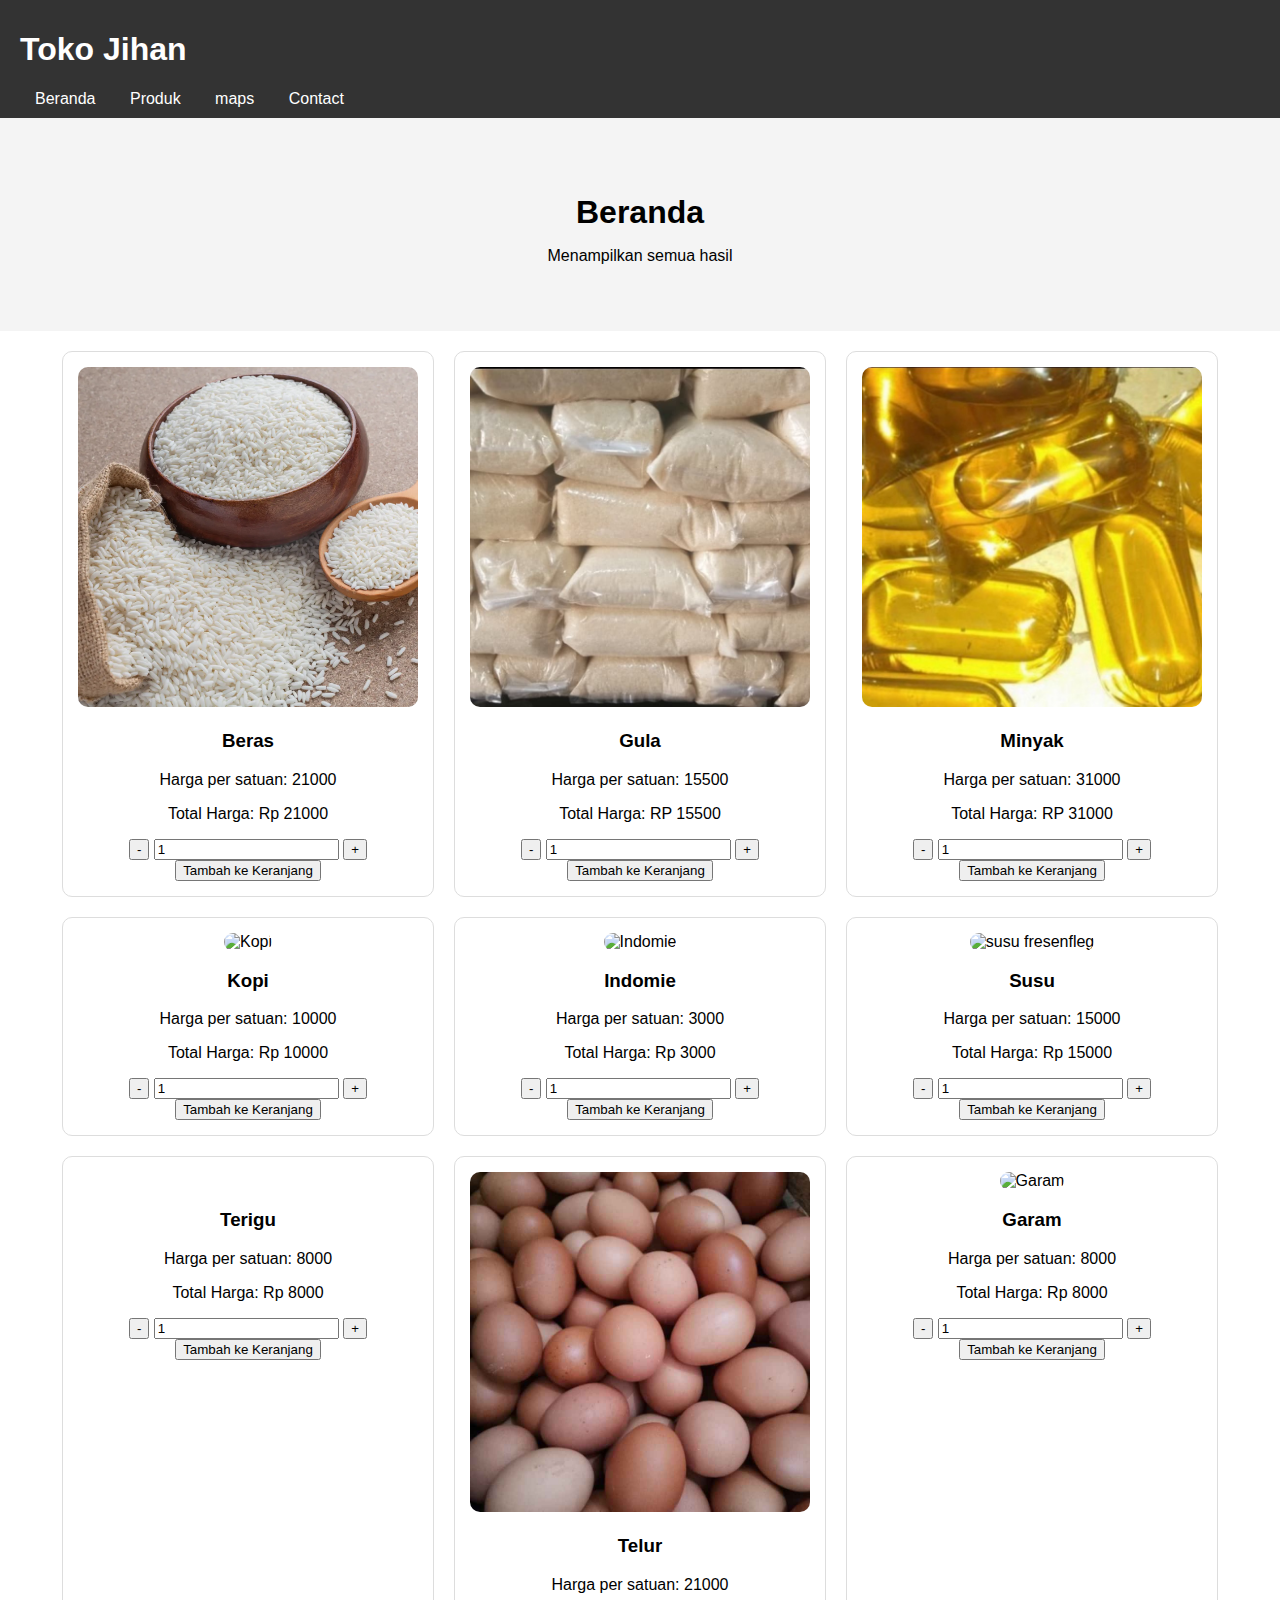
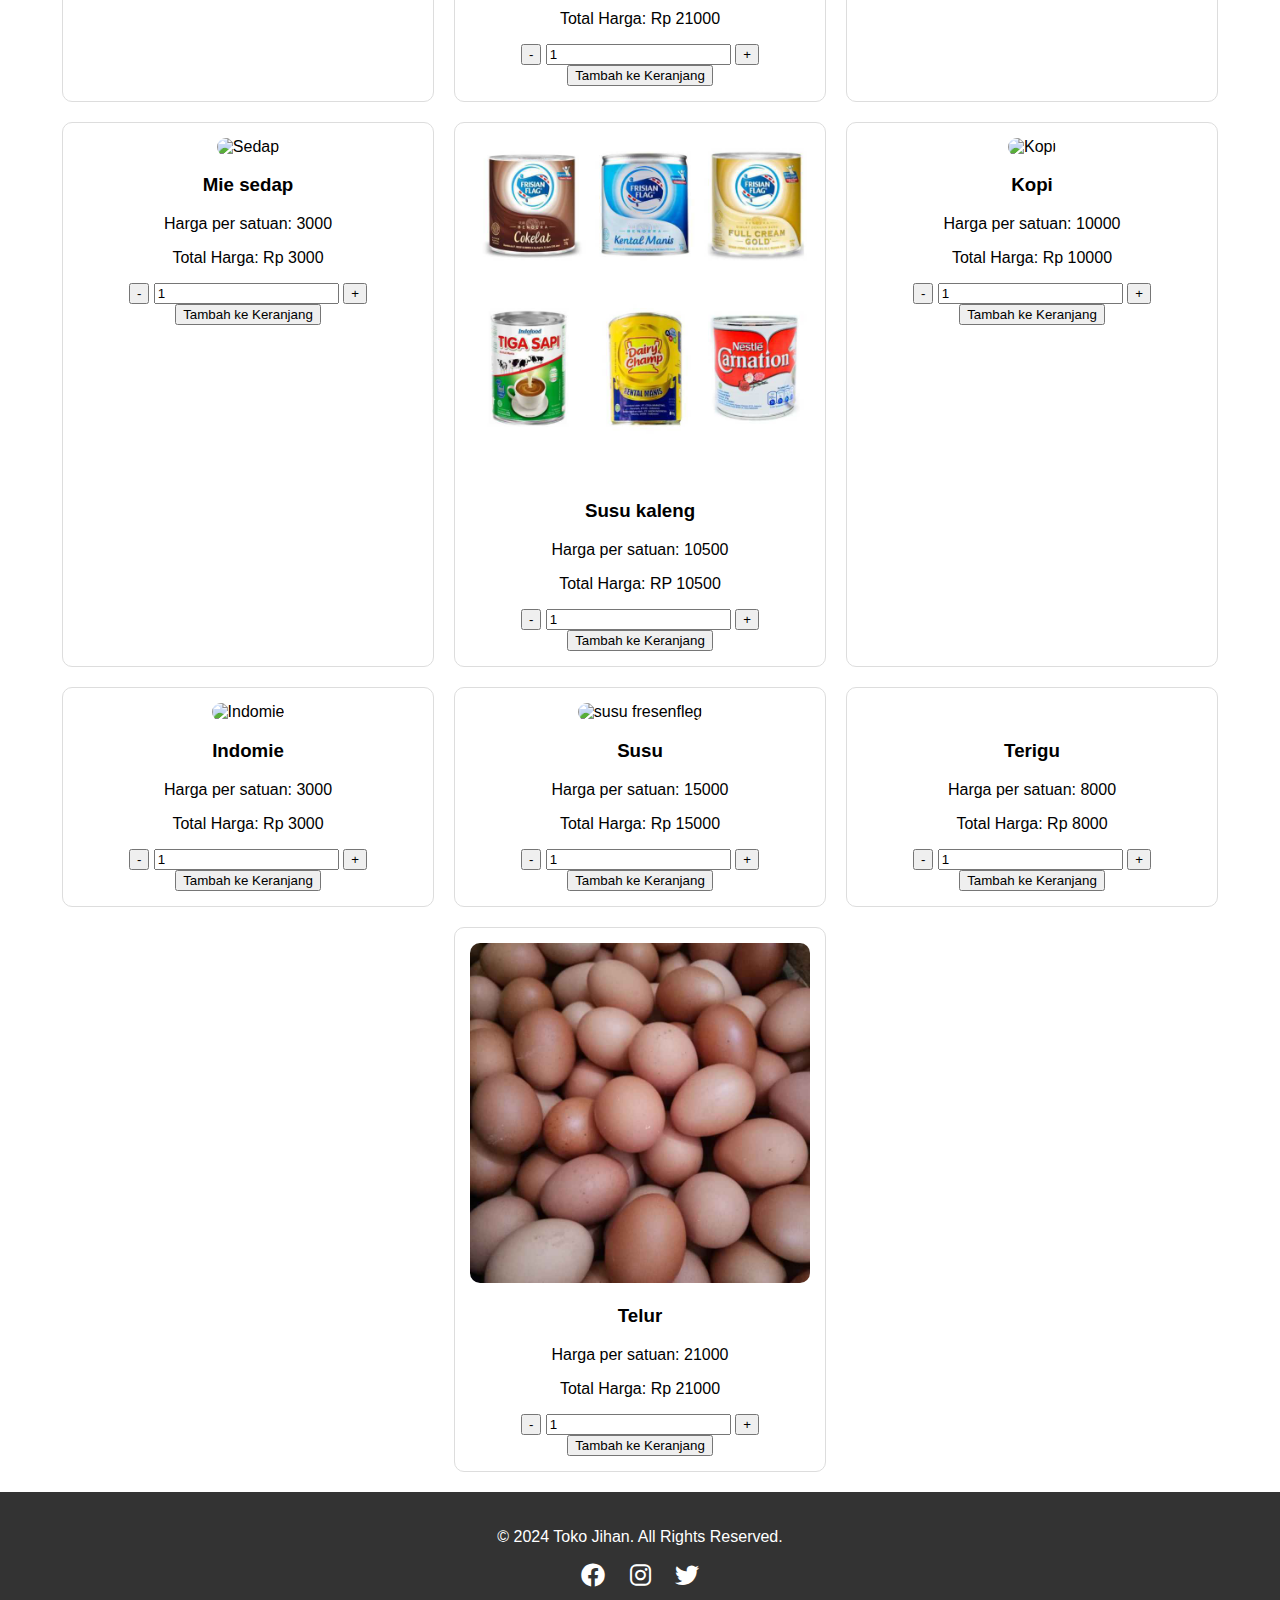
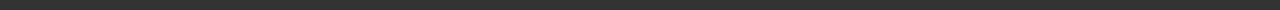
==== index.html @ bbbbc8ed "+lagi" ====
<!DOCTYPE html>
<html lang="id">
<head>
    <meta charset="UTF-8">
    <meta name="viewport" content="width=device-width, initial-scale=1.0">
    <title>Toko Jihan</title>
    <!-- Favicon -->
    <link rel="icon" href="favicon.png" type="image/png">
    <!-- Link ke File CSS -->
    <link rel="stylesheet" href="stayl.css">
    <link rel="stylesheet" href="https://cdnjs.cloudflare.com/ajax/libs/font-awesome/6.0.0-beta3/css/all.min.css">
</head>
<body>
    <!-- Header -->
    <header class="navbar">
        <div class="container">
            <div class="logo">
                <h1>Toko Jihan</h1>
            </div>
            <nav>
                <ul class="nav-links">
                    <li><a href="index.html">Beranda</a></li>
                    <li><a href="produk.html">Produk</a></li>
                    <li><a href="lokasi.html">maps</a></li>
                    <li><a href="contact.html">Contact</a></li>
                </ul>
            </nav>
            <div class="menu-icon">
                <i class="fas fa-bars"></i>
            </div>
        </div>
    </header>
    
    <!-- Hero Section -->
    <section class="hero">
        <div class="container">
            <h2>Beranda</h2>
            <p>Menampilkan semua hasil</p>
        </div>
    </section>

    <!-- Produk Section -->
    <div class="produk-container">
        <div class="produk-item">
            <img src="beras.jpg" alt="Beras">
            <h3>Beras</h3>
            <p>Harga per satuan: <span class="unit-price">21000</span></p>
            <p>Total Harga: Rp <span class="total-price">21000</span></p>
            <div class="quantity-control">
                <button class="minus">-</button>
                <input type="number" value="1" class="quantity" min="1">
                <button class="plus">+</button>
            </div>
            <button class="btn add-to-cart">Tambah ke Keranjang</button>
        </div>
        <div class="produk-item">
            <img src="gula.jpg" alt="Gula">
            <h3>Gula</h3>
            <p>Harga per satuan: <span class="unit-price">15500</span></p>
            <p>Total Harga: RP <span class="total-price">15500</span></p>
            <div class="quantity-control">
                <button class="minus">-</button>
                <input type="number" value="1" class="quantity" min="1">
                <button class="plus">+</button>
            </div>
            <button class="btn add-to-cart">Tambah ke Keranjang</button>
        </div>
        <div class="produk-item">
            <img src="minyak.jpg" alt="Minyak">
            <h3>Minyak</h3>
            <p>Harga per satuan: <span class="unit-price">31000</span></p>
            <p>Total Harga: RP <span class="total-price">31000</span></p>
            <div class="quantity-control">
                <button class="minus">-</button>
                <input type="number" value="1" class="quantity" min="1">
                <button class="plus">+</button>
            </div>
            <button class="btn add-to-cart">Tambah ke Keranjang</button>
        </div>


        <div class="produk-item" id="produk5">
            <img src="kopi.jpg" alt="Kopi">
            <h3>Kopi</h3>
            <p>Harga per satuan: <span class="unit-price">10000</span></p>
            <p>Total Harga: Rp <span class="total-price">10000</span></p>
        <div class="quantity-control">
                <button class="minus">-</button>
                <input type="number" value="1" class="quantity" min="1">
                <button class="plus">+</button>
            </div>
            <button class="btn add-to-cart">Tambah ke Keranjang</button>
        </div>
        
        <div class="produk-item" id="produk4">
            <img src="mie.jpg" alt="Indomie">
            <h3>Indomie</h3>
            <p>Harga per satuan: <span class="unit-price">3000</span></p>
            <p>Total Harga: Rp <span class="total-price">3000</span></p>
            <div class="quantity-control">
                <button class="minus">-</button>
                <input type="number" value="1" class="quantity" min="1">
                <button class="plus">+</button>
            </div>
            <button class="btn add-to-cart">Tambah ke Keranjang</button>
        </div>
        <div class="produk-item" id="produk3">
            <img src="susu.jpg" alt="susu fresenfleg">
            <h3>Susu</h3>
            <p>Harga per satuan: <span class="unit-price">15000</span></p>
            <p>Total Harga: Rp <span class="total-price">15000</span></p>
            <div class="quantity-control">
                <button class="minus">-</button>
                <input type="number" value="1" class="quantity" min="1">
                <button class="plus">+</button>
            </div>
            <button class="btn add-to-cart">Tambah ke Keranjang</button>
        </div>
        <div class="produk-item" id="produk2">
            <img src="terigu.jpg" alt="">
            <h3>Terigu</h3>
            <p>Harga per satuan: <span class="unit-price">8000</span></p>
            <p>Total Harga: Rp <span class="total-price">8000</span></p>
            <div class="quantity-control">
                <button class="minus">-</button>
                <input type="number" value="1" class="quantity" min="1">
                <button class="plus">+</button>
            </div>
            <button class="btn add-to-cart">Tambah ke Keranjang</button>
        </div>
        <div class="produk-item" id="produk1">
            <img src="telur.jpg" alt="Telur">
            <h3>Telur</h3>
            <p>Harga per satuan: <span class="unit-price">21000</span></p>
            <p>Total Harga: Rp <span class="total-price">21000</span></p>
            <div class="quantity-control">
                <button class="minus">-</button>
                <input type="number" value="1" class="quantity" min="1">
                <button class="plus">+</button>
            </div>
            <button class="btn add-to-cart">Tambah ke Keranjang</button>
        </div>


        <div class="produk-item">
            <img src="garam.jpg" alt="Garam">
            <h3>Garam</h3>
            <p>Harga per satuan: <span class="unit-price">8000</span></p>
            <p>Total Harga: Rp <span class="total-price">8000</span></p>
            <div class="quantity-control">
                <button class="minus">-</button>
                <input type="number" value="1" class="quantity" min="1">
                <button class="plus">+</button>
            </div>
            <button class="btn add-to-cart">Tambah ke Keranjang</button>
        </div>
        <div class="produk-item">
            <img src="sedap.jpg" alt="Sedap">
            <h3>Mie sedap</h3>
            <p>Harga per satuan: <span class="unit-price">3000</span></p>
            <p>Total Harga: Rp <span class="total-price">3000</span></p>
            <div class="quantity-control">
                <button class="minus">-</button>
                <input type="number" value="1" class="quantity" min="1">
                <button class="plus">+</button>
            </div>
            <button class="btn add-to-cart">Tambah ke Keranjang</button>
        </div>
        <!-- Tambahkan produk lain sesuai kebutuhan -->
        <div class="produk-item">
            <img src="susukaleng.jpg" alt="Susu kaleng">
            <h3>Susu kaleng</h3>
            <p>Harga per satuan: <span class="unit-price">10500</span></p>
            <p>Total Harga: RP <span class="total-price">10500</span></p>
            <div class="quantity-control">
                <button class="minus">-</button>
                <input type="number" value="1" class="quantity" min="1">
                <button class="plus">+</button>
            </div>
            <button class="btn add-to-cart">Tambah ke Keranjang</button>
        </div>


        <div class="produk-item" id="produk5">
            <img src="kopi.jpg" alt="Kopi">
            <h3>Kopi</h3>
            <p>Harga per satuan: <span class="unit-price">10000</span></p>
            <p>Total Harga: Rp <span class="total-price">10000</span></p>
        <div class="quantity-control">
                <button class="minus">-</button>
                <input type="number" value="1" class="quantity" min="1">
                <button class="plus">+</button>
            </div>
            <button class="btn add-to-cart">Tambah ke Keranjang</button>
        </div>
        
        <div class="produk-item" id="produk4">
            <img src="mie.jpg" alt="Indomie">
            <h3>Indomie</h3>
            <p>Harga per satuan: <span class="unit-price">3000</span></p>
            <p>Total Harga: Rp <span class="total-price">3000</span></p>
            <div class="quantity-control">
                <button class="minus">-</button>
                <input type="number" value="1" class="quantity" min="1">
                <button class="plus">+</button>
            </div>
            <button class="btn add-to-cart">Tambah ke Keranjang</button>
        </div>
        <div class="produk-item" id="produk3">
            <img src="susu.jpg" alt="susu fresenfleg">
            <h3>Susu</h3>
            <p>Harga per satuan: <span class="unit-price">15000</span></p>
            <p>Total Harga: Rp <span class="total-price">15000</span></p>
            <div class="quantity-control">
                <button class="minus">-</button>
                <input type="number" value="1" class="quantity" min="1">
                <button class="plus">+</button>
            </div>
            <button class="btn add-to-cart">Tambah ke Keranjang</button>
        </div>
        <div class="produk-item" id="produk2">
            <img src="terigu.jpg" alt="">
            <h3>Terigu</h3>
            <p>Harga per satuan: <span class="unit-price">8000</span></p>
            <p>Total Harga: Rp <span class="total-price">8000</span></p>
            <div class="quantity-control">
                <button class="minus">-</button>
                <input type="number" value="1" class="quantity" min="1">
                <button class="plus">+</button>
            </div>
            <button class="btn add-to-cart">Tambah ke Keranjang</button>
        </div>
        <div class="produk-item" id="produk1">
            <img src="telur.jpg" alt="Telur">
            <h3>Telur</h3>
            <p>Harga per satuan: <span class="unit-price">21000</span></p>
            <p>Total Harga: Rp <span class="total-price">21000</span></p>
            <div class="quantity-control">
                <button class="minus">-</button>
                <input type="number" value="1" class="quantity" min="1">
                <button class="plus">+</button>
            </div>
            <button class="btn add-to-cart">Tambah ke Keranjang</button>
        </div>



    </div>

    <!-- Footer -->
    <footer>
        <div class="container footer-container">
            <p>&copy; 2024 Toko Jihan. All Rights Reserved.</p>
            <div class="social-links">
                <a href="#"><i class="fab fa-facebook"></i></a>
                <a href="#"><i class="fab fa-instagram"></i></a>
                <a href="#"><i class="fab fa-twitter"></i></a>
            </div>
        </div>
    </footer>
    <script src="script.js"></script>
</body>
</html>
---- stayl.css ----
/* Global Styles */
body {
    font-family: Arial, sans-serif;
    margin: 0;
    padding: 0;
}

/* Navbar */
.navbar {
    background-color: #333;
    color: white;
    padding: 10px 20px;
    display: flex;
    justify-content: space-between;
    align-items: center;
}

.nav-links {
    list-style: none;
    margin: 0;
    padding: 0;
}

.nav-links li {
    display: inline;
    margin: 0 15px;
}

.nav-links a {
    color: white;
    text-decoration: none;
}

.menu-icon {
    display: none;
}

/* Hero Section */
.hero {
    background-color: #f4f4f4;
    padding: 50px 20px;
    text-align: center;
}

.hero h2 {
    font-size: 2em;
    margin-bottom: 10px;
}

/* Produk Section */
.produk-container {
    display: flex;
    flex-wrap: wrap;
    gap: 20px;
    justify-content: center;
    padding: 20px;
}

.produk-item {
    width: 30%;  /* Menampilkan 3 produk per baris di layar besar */
    box-sizing: border-box;
    padding: 15px;
    text-align: center;
    border: 1px solid #ddd;
    border-radius: 10px;
    background-color: #fff;
    transition: transform 0.3s ease;
}

.produk-item img {
    width: 100%;
    height: auto;
    border-radius: 10px;
}

.produk-item:hover {
    transform: translateY(-5px);
    box-shadow: 0 4px 8px rgba(0, 0, 0, 0.1);
}

/* Responsiveness */
@media (max-width: 1024px) {
    .produk-item {
        width: 48%;  /* 2 produk per baris pada layar menengah */
    }
}

@media (max-width: 768px) {
    .produk-item {
        width: 48%;  /* 2 produk per baris pada layar kecil */
    }
}

@media (max-width: 480px) {
    .produk-item {
        width: 100%;  /* 1 produk per baris pada layar kecil */
    }
}

/* Footer */
footer {
    background-color: #333;
    color: white;
    padding: 20px 0;
    text-align: center;
}

footer .social-links {
    margin-top: 10px;
}

footer .social-links a {
    color: white;
    margin: 0 10px;
    font-size: 1.5em;
}
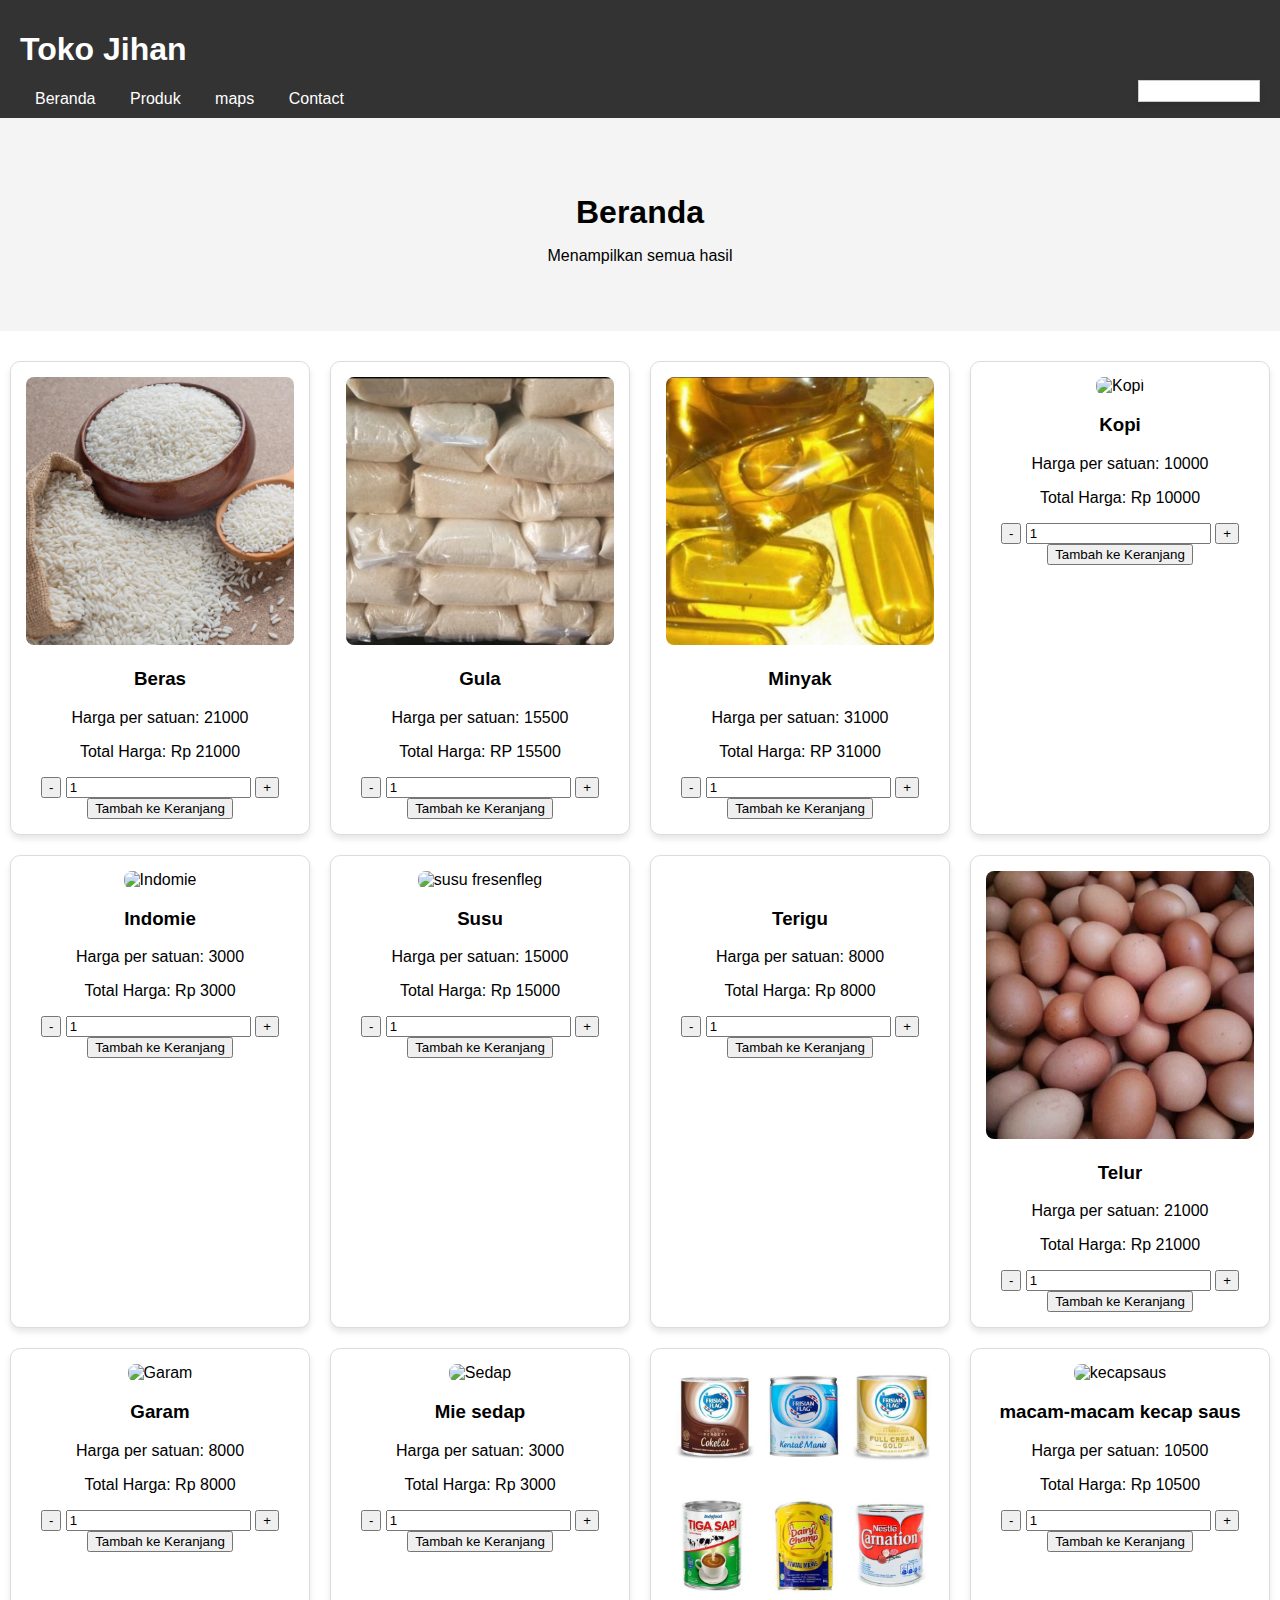
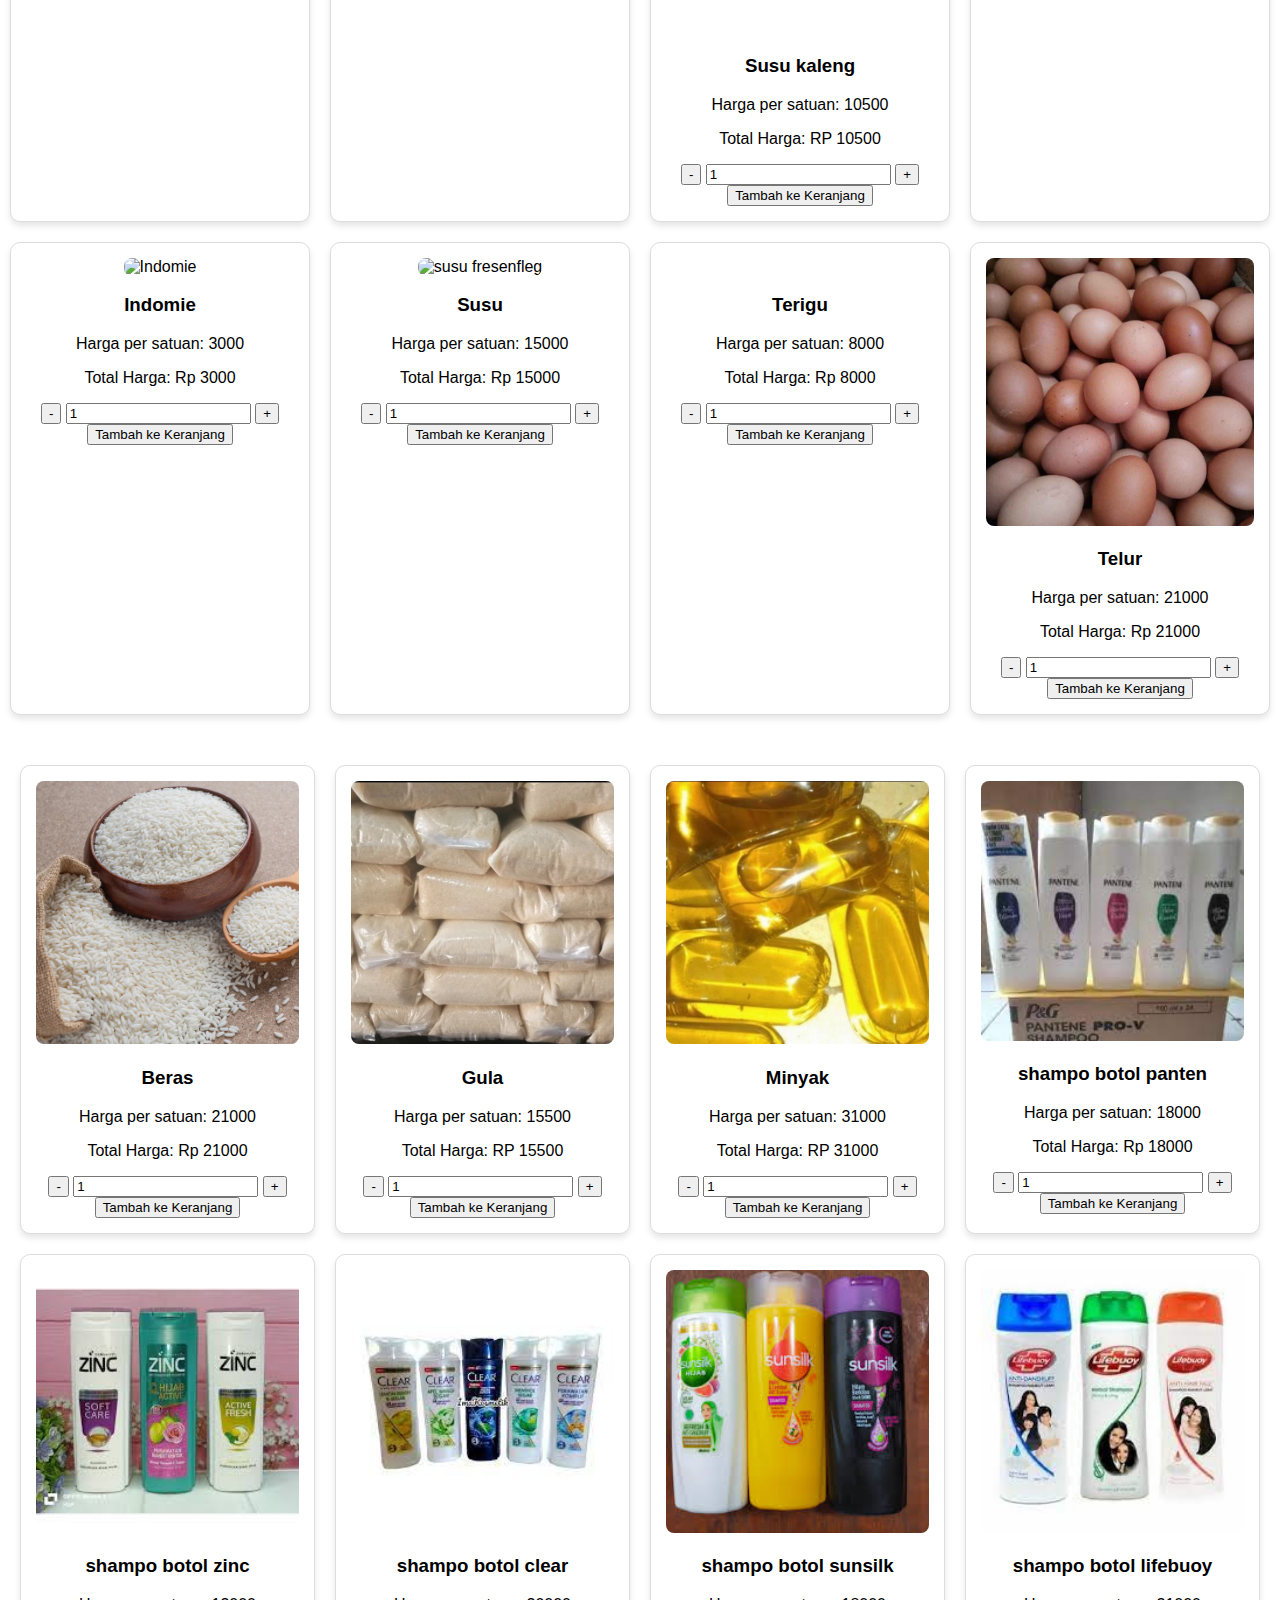
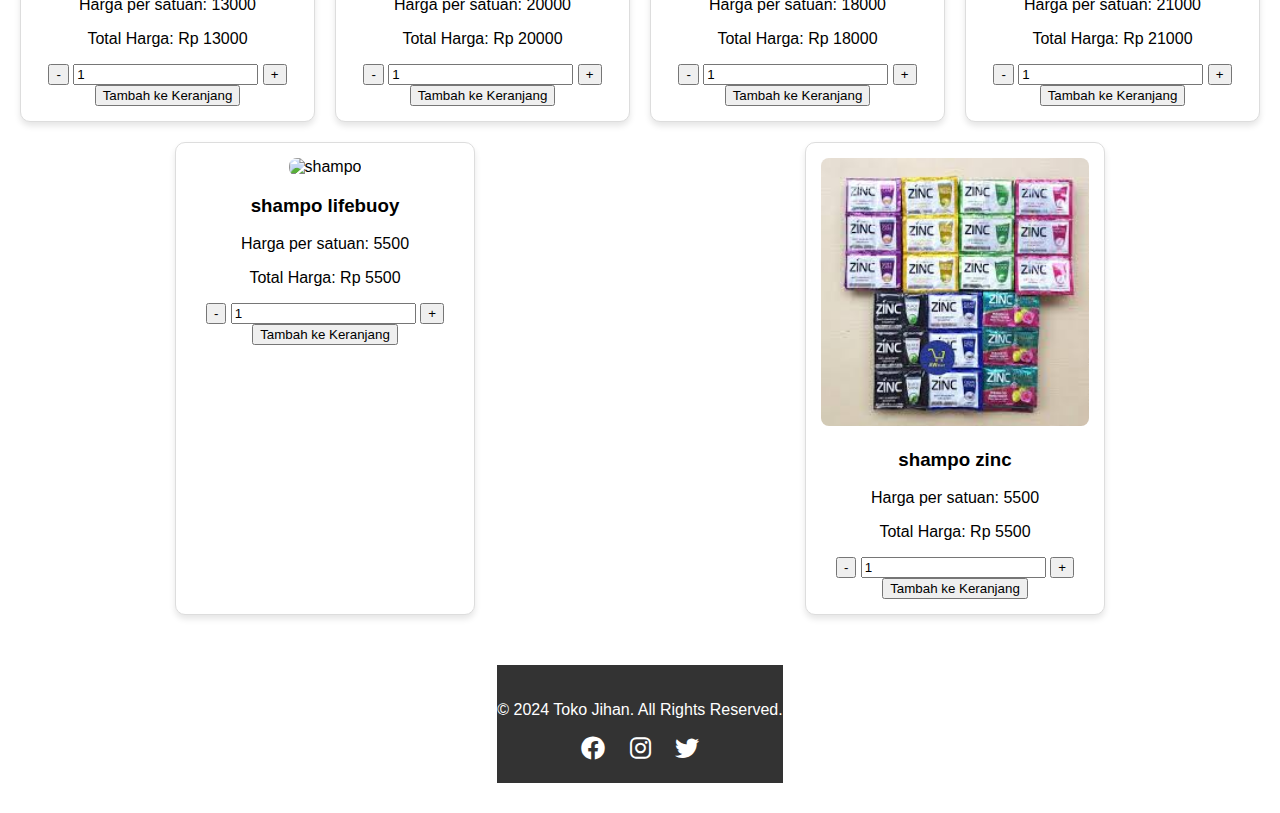
==== commit e476a3f8: ";v" ====
--- a/index.html
+++ b/index.html
@@ -182,10 +182,10 @@
 
 
         <div class="produk-item" id="produk5">
-            <img src="kopi.jpg" alt="Kopi">
-            <h3>Kopi</h3>
-            <p>Harga per satuan: <span class="unit-price">10000</span></p>
-            <p>Total Harga: Rp <span class="total-price">10000</span></p>
+            <img src="kecapsaus.jpg" alt="kecapsaus">
+            <h3>macam-macam kecap saus</h3>
+            <p>Harga per satuan: <span class="unit-price">10500</span></p>
+            <p>Total Harga: Rp <span class="total-price">10500</span></p>
         <div class="quantity-control">
                 <button class="minus">-</button>
                 <input type="number" value="1" class="quantity" min="1">
@@ -243,6 +243,134 @@
             <button class="btn add-to-cart">Tambah ke Keranjang</button>
         </div>
 
+
+<!-- Produk Section -->
+<div class="produk-container">
+    <div class="produk-item">
+        <img src="beras.jpg" alt="Beras">
+        <h3>Beras</h3>
+        <p>Harga per satuan: <span class="unit-price">21000</span></p>
+        <p>Total Harga: Rp <span class="total-price">21000</span></p>
+        <div class="quantity-control">
+            <button class="minus">-</button>
+            <input type="number" value="1" class="quantity" min="1">
+            <button class="plus">+</button>
+        </div>
+        <button class="btn add-to-cart">Tambah ke Keranjang</button>
+    </div>
+    <div class="produk-item">
+        <img src="gula.jpg" alt="Gula">
+        <h3>Gula</h3>
+        <p>Harga per satuan: <span class="unit-price">15500</span></p>
+        <p>Total Harga: RP <span class="total-price">15500</span></p>
+        <div class="quantity-control">
+            <button class="minus">-</button>
+            <input type="number" value="1" class="quantity" min="1">
+            <button class="plus">+</button>
+        </div>
+        <button class="btn add-to-cart">Tambah ke Keranjang</button>
+    </div>
+    <div class="produk-item">
+        <img src="minyak.jpg" alt="Minyak">
+        <h3>Minyak</h3>
+        <p>Harga per satuan: <span class="unit-price">31000</span></p>
+        <p>Total Harga: RP <span class="total-price">31000</span></p>
+        <div class="quantity-control">
+            <button class="minus">-</button>
+            <input type="number" value="1" class="quantity" min="1">
+            <button class="plus">+</button>
+        </div>
+        <button class="btn add-to-cart">Tambah ke Keranjang</button>
+    </div>
+
+
+    <div class="produk-item" id="produk5">
+        <img src="shamphobotol5.png" alt="shampo">
+        <h3>shampo botol panten</h3>
+        <p>Harga per satuan: <span class="unit-price">18000</span></p>
+        <p>Total Harga: Rp <span class="total-price">18000</span></p>
+    <div class="quantity-control">
+            <button class="minus">-</button>
+            <input type="number" value="1" class="quantity" min="1">
+            <button class="plus">+</button>
+        </div>
+        <button class="btn add-to-cart">Tambah ke Keranjang</button>
+    </div>
+    
+    <div class="produk-item" id="produk4">
+        <img src="shamphobotol4.png" alt="shampo">
+        <h3>shampo botol zinc</h3>
+        <p>Harga per satuan: <span class="unit-price">13000</span></p>
+        <p>Total Harga: Rp <span class="total-price">13000</span></p>
+        <div class="quantity-control">
+            <button class="minus">-</button>
+            <input type="number" value="1" class="quantity" min="1">
+            <button class="plus">+</button>
+        </div>
+        <button class="btn add-to-cart">Tambah ke Keranjang</button>
+    </div>
+    <div class="produk-item" id="produk3">
+        <img src="shamphobotol3.png" alt="shampo">
+        <h3>shampo botol clear</h3>
+        <p>Harga per satuan: <span class="unit-price">20000</span></p>
+        <p>Total Harga: Rp <span class="total-price">20000</span></p>
+        <div class="quantity-control">
+            <button class="minus">-</button>
+            <input type="number" value="1" class="quantity" min="1">
+            <button class="plus">+</button>
+        </div>
+        <button class="btn add-to-cart">Tambah ke Keranjang</button>
+    </div>
+    <div class="produk-item" id="produk2">
+        <img src="shamphobotol2.png" alt="shampo">
+        <h3>shampo botol sunsilk</h3>
+        <p>Harga per satuan: <span class="unit-price">18000</span></p>
+        <p>Total Harga: Rp <span class="total-price">18000</span></p>
+        <div class="quantity-control">
+            <button class="minus">-</button>
+            <input type="number" value="1" class="quantity" min="1">
+            <button class="plus">+</button>
+        </div>
+        <button class="btn add-to-cart">Tambah ke Keranjang</button>
+    </div>
+    <div class="produk-item" id="produk1">
+        <img src="shamphobotol.png" alt="shampo">
+        <h3>shampo botol lifebuoy </h3>
+        <p>Harga per satuan: <span class="unit-price">21000</span></p>
+        <p>Total Harga: Rp <span class="total-price">21000</span></p>
+        <div class="quantity-control">
+            <button class="minus">-</button>
+            <input type="number" value="1" class="quantity" min="1">
+            <button class="plus">+</button>
+        </div>
+        <button class="btn add-to-cart">Tambah ke Keranjang</button>
+    </div>
+
+
+    <div class="produk-item">
+        <img src="shampolifebouy.png" alt="shampo">
+        <h3>shampo lifebuoy</h3>
+        <p>Harga per satuan: <span class="unit-price">5500</span></p>
+        <p>Total Harga: Rp <span class="total-price">5500</span></p>
+        <div class="quantity-control">
+            <button class="minus">-</button>
+            <input type="number" value="1" class="quantity" min="1">
+            <button class="plus">+</button>
+        </div>
+        <button class="btn add-to-cart">Tambah ke Keranjang</button>
+    </div>
+    <div class="produk-item">
+        <img src="shampozink.png" alt="shampo">
+        <h3>shampo zinc</h3>
+        <p>Harga per satuan: <span class="unit-price">5500</span></p>
+        <p>Total Harga: Rp <span class="total-price">5500</span></p>
+        <div class="quantity-control">
+            <button class="minus">-</button>
+            <input type="number" value="1" class="quantity" min="1">
+            <button class="plus">+</button>
+        </div>
+        <button class="btn add-to-cart">Tambah ke Keranjang</button>
+    </div>
 
 
     </div>
--- a/stayl.css
+++ b/stayl.css
@@ -114,3 +114,89 @@
     margin: 0 10px;
     font-size: 1.5em;
 }
+
+
+/* Kontainer untuk produk */
+.produk-container {
+    display: flex;
+    flex-wrap: wrap;
+    justify-content: space-around;
+    gap: 20px;
+    margin: 20px auto;
+    padding: 10px;
+}
+
+/* Gaya untuk masing-masing produk */
+.produk-item {
+    flex: 1 1 calc(25% - 20px); /* Produk memiliki lebar 25% dengan jarak antar elemen */
+    box-shadow: 0px 4px 6px rgba(0, 0, 0, 0.1);
+    border: 1px solid #ddd;
+    border-radius: 10px;
+    text-align: center;
+    padding: 15px;
+    max-width: 300px;
+}
+
+/* Gambar produk */
+.produk-item img {
+    width: 100%;
+    height: auto;
+    border-radius: 8px;
+}
+
+/* Responsif untuk tablet dan ponsel */
+@media (max-width: 768px) {
+    .produk-item {
+        flex: 1 1 calc(50% - 20px); /* Lebar berubah jadi 50% untuk layar lebih kecil */
+    }
+}
+
+@media (max-width: 480px) {
+    .produk-item {
+        flex: 1 1 100%; /* Lebar penuh untuk layar ponsel */
+    }
+}
+ 
+
+.cart-container {
+    position: fixed;
+    right: 20px;
+    top: 80px;
+    background: #fff;
+    border: 1px solid #ccc;
+    padding: 10px;
+    width: 100px;
+    max-height: 400px;
+    overflow-y: auto;
+    box-shadow: 0 4px 6px rgba(0, 0, 0, 0.1);
+    z-index: 1000;
+}
+
+.cart-container h3 {
+    margin-top: 0;
+    border-bottom: 1px solid #ccc;
+    padding-bottom: 5px;
+}
+
+.cart-item {
+    display: flex;
+    justify-content: space-between;
+    margin-bottom: 10px;
+}
+
+.cart-item p {
+    margin: 0;
+}
+
+.cart-item .remove {
+    background: #e74c3c;
+    color: white;
+    border: none;
+    padding: 5px 10px;
+    cursor: pointer;
+    border-radius: 3px;
+}
+
+.cart-item .remove:hover {
+    background: #c0392b;
+}
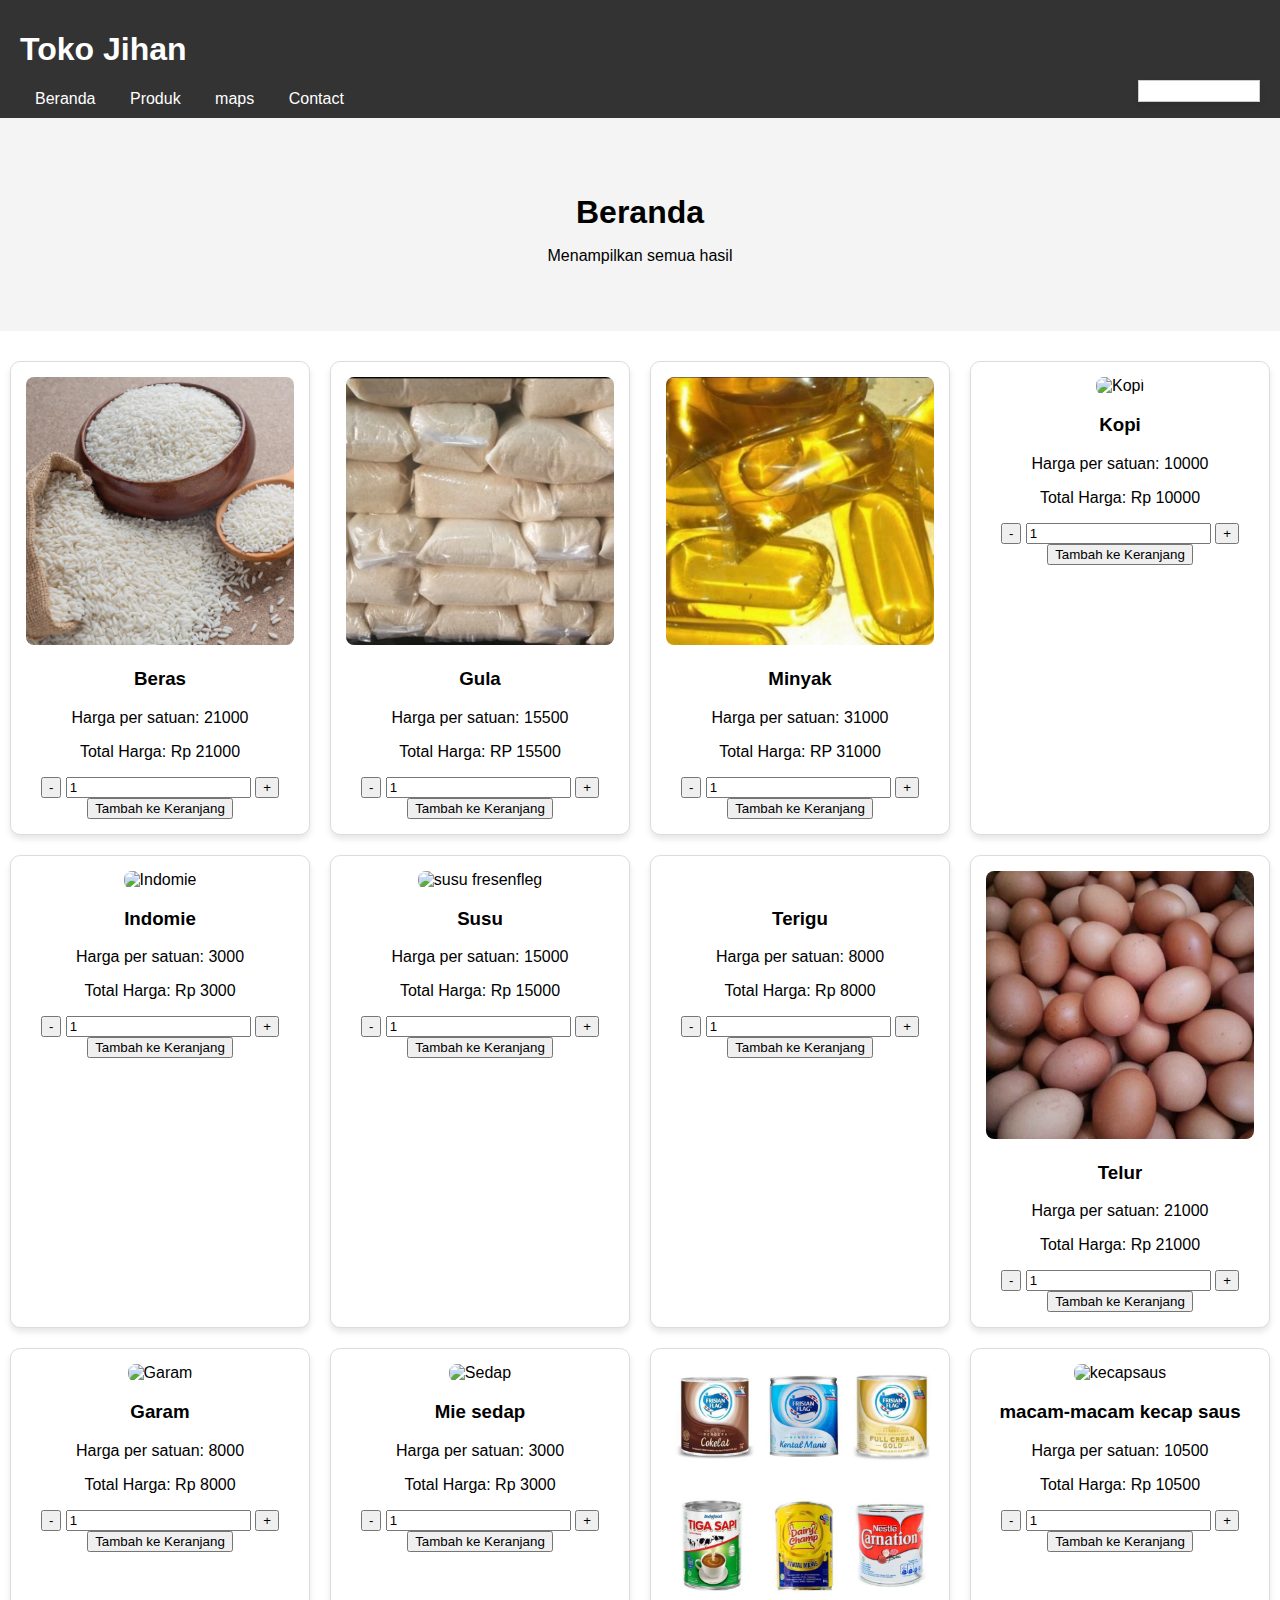
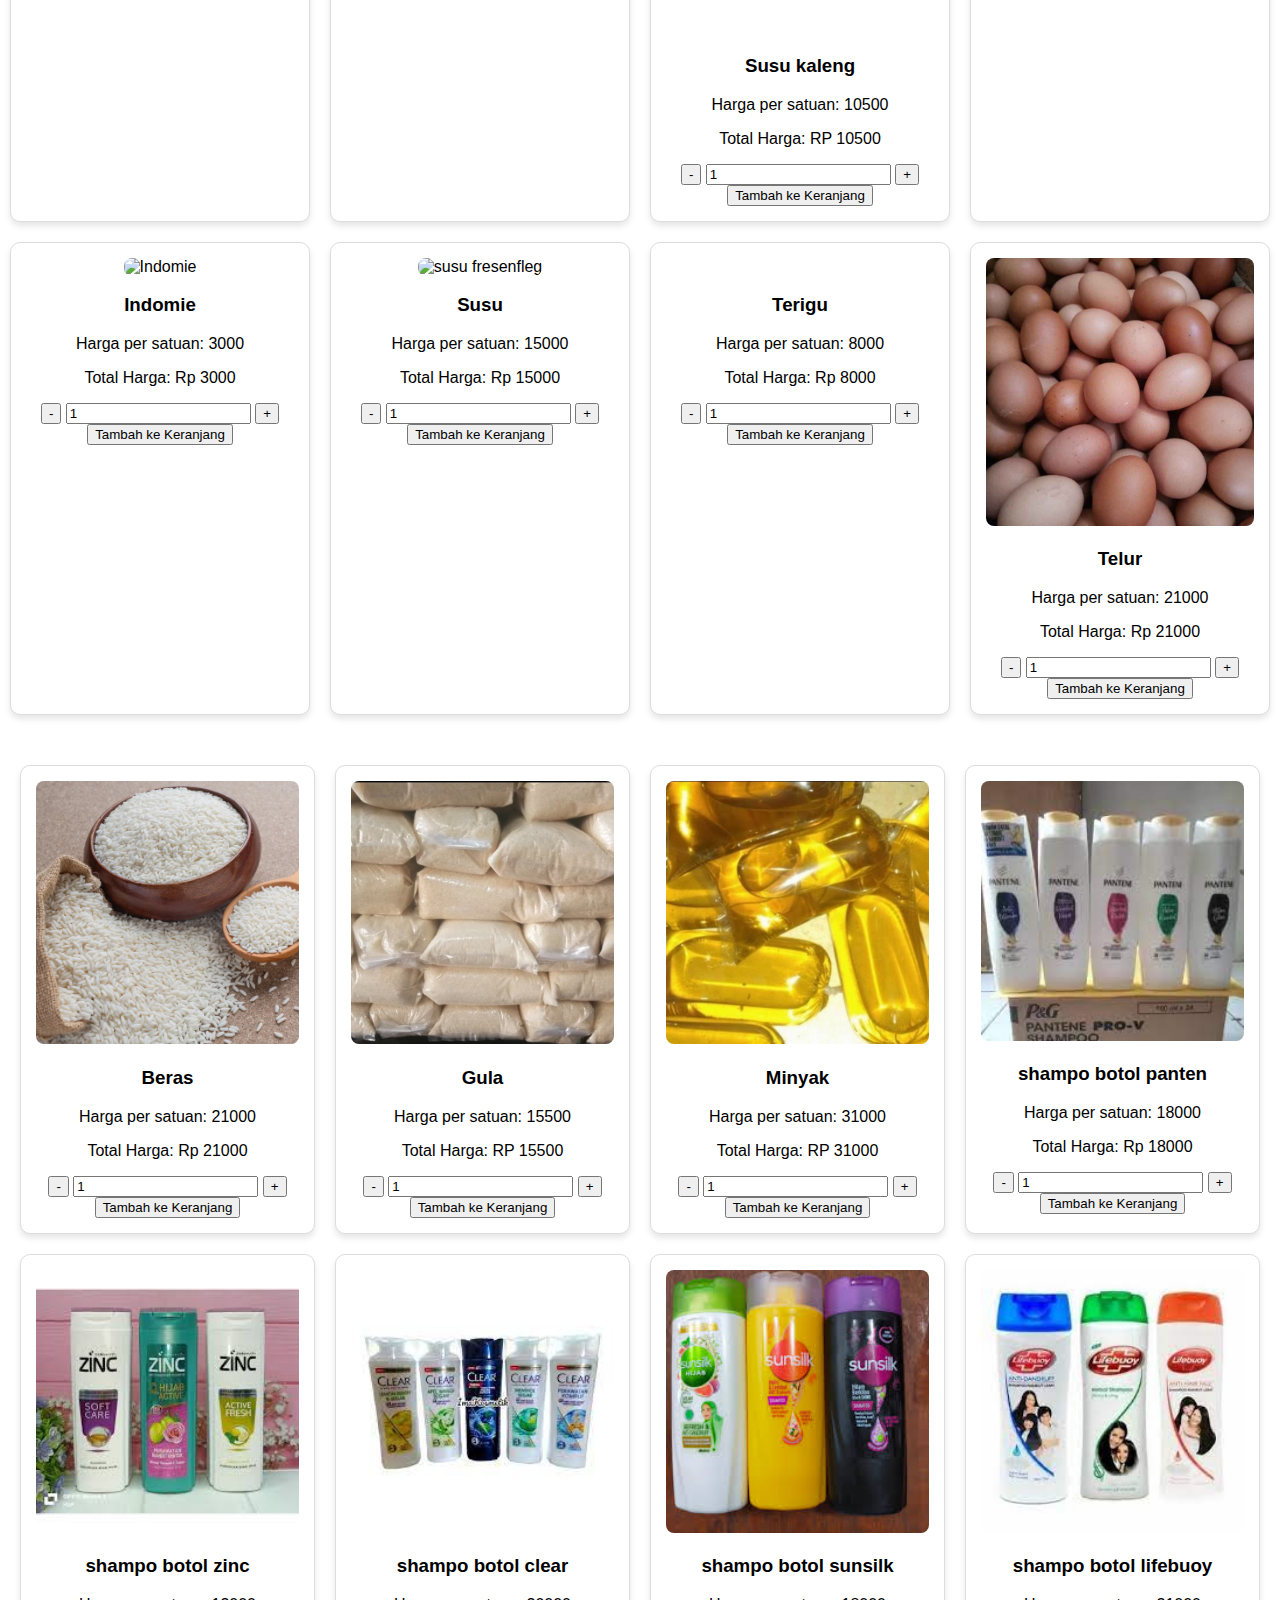
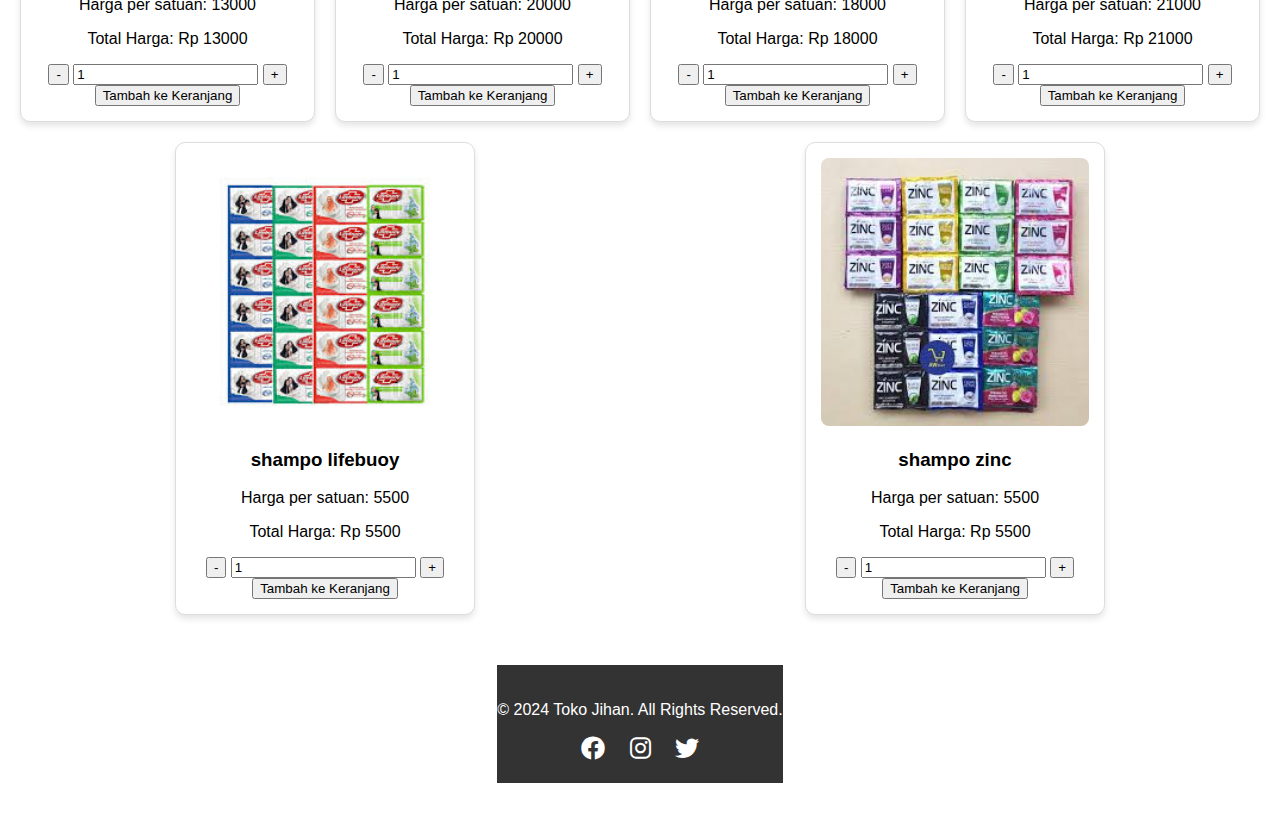
==== commit e017bb19: "v" ====
--- a/index.html
+++ b/index.html
@@ -348,7 +348,7 @@
 
 
     <div class="produk-item">
-        <img src="shampolifebouy.png" alt="shampo">
+        <img src="shampolefbouy.png" alt="shampo">
         <h3>shampo lifebuoy</h3>
         <p>Harga per satuan: <span class="unit-price">5500</span></p>
         <p>Total Harga: Rp <span class="total-price">5500</span></p>
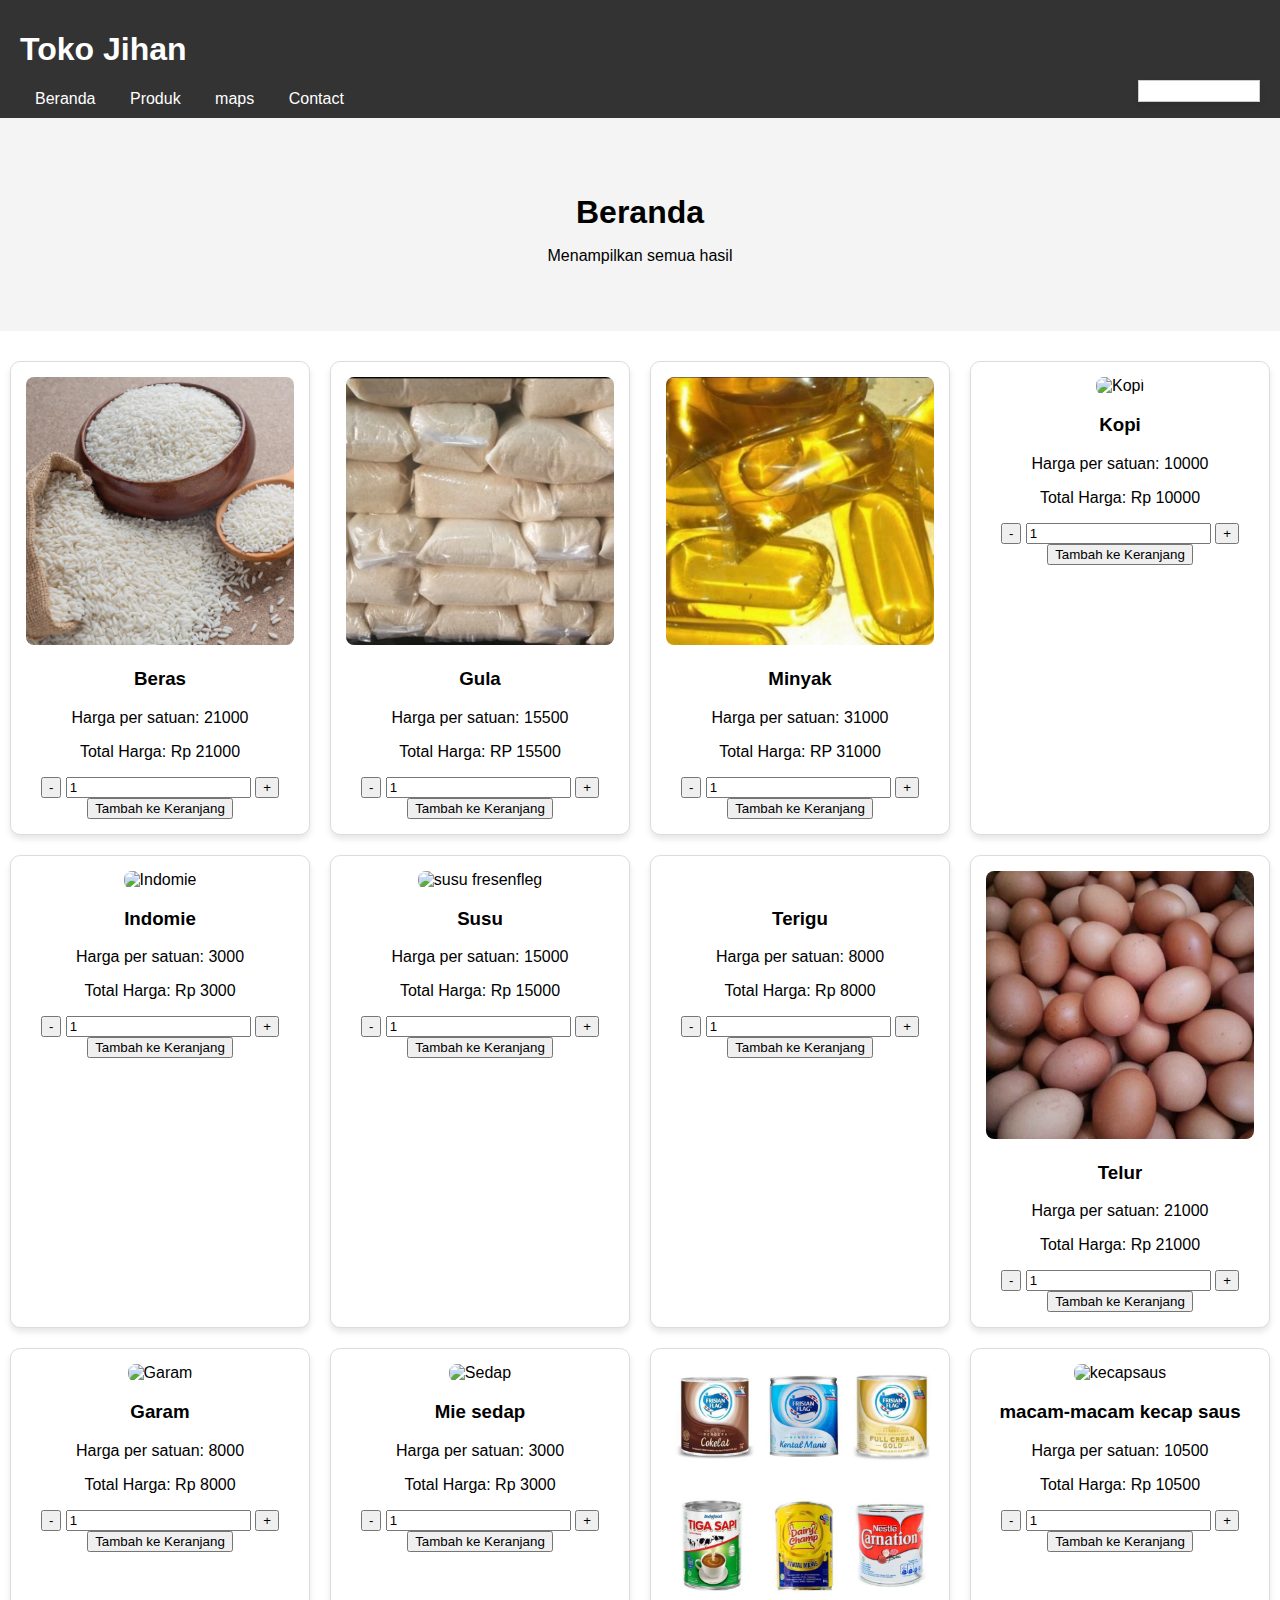
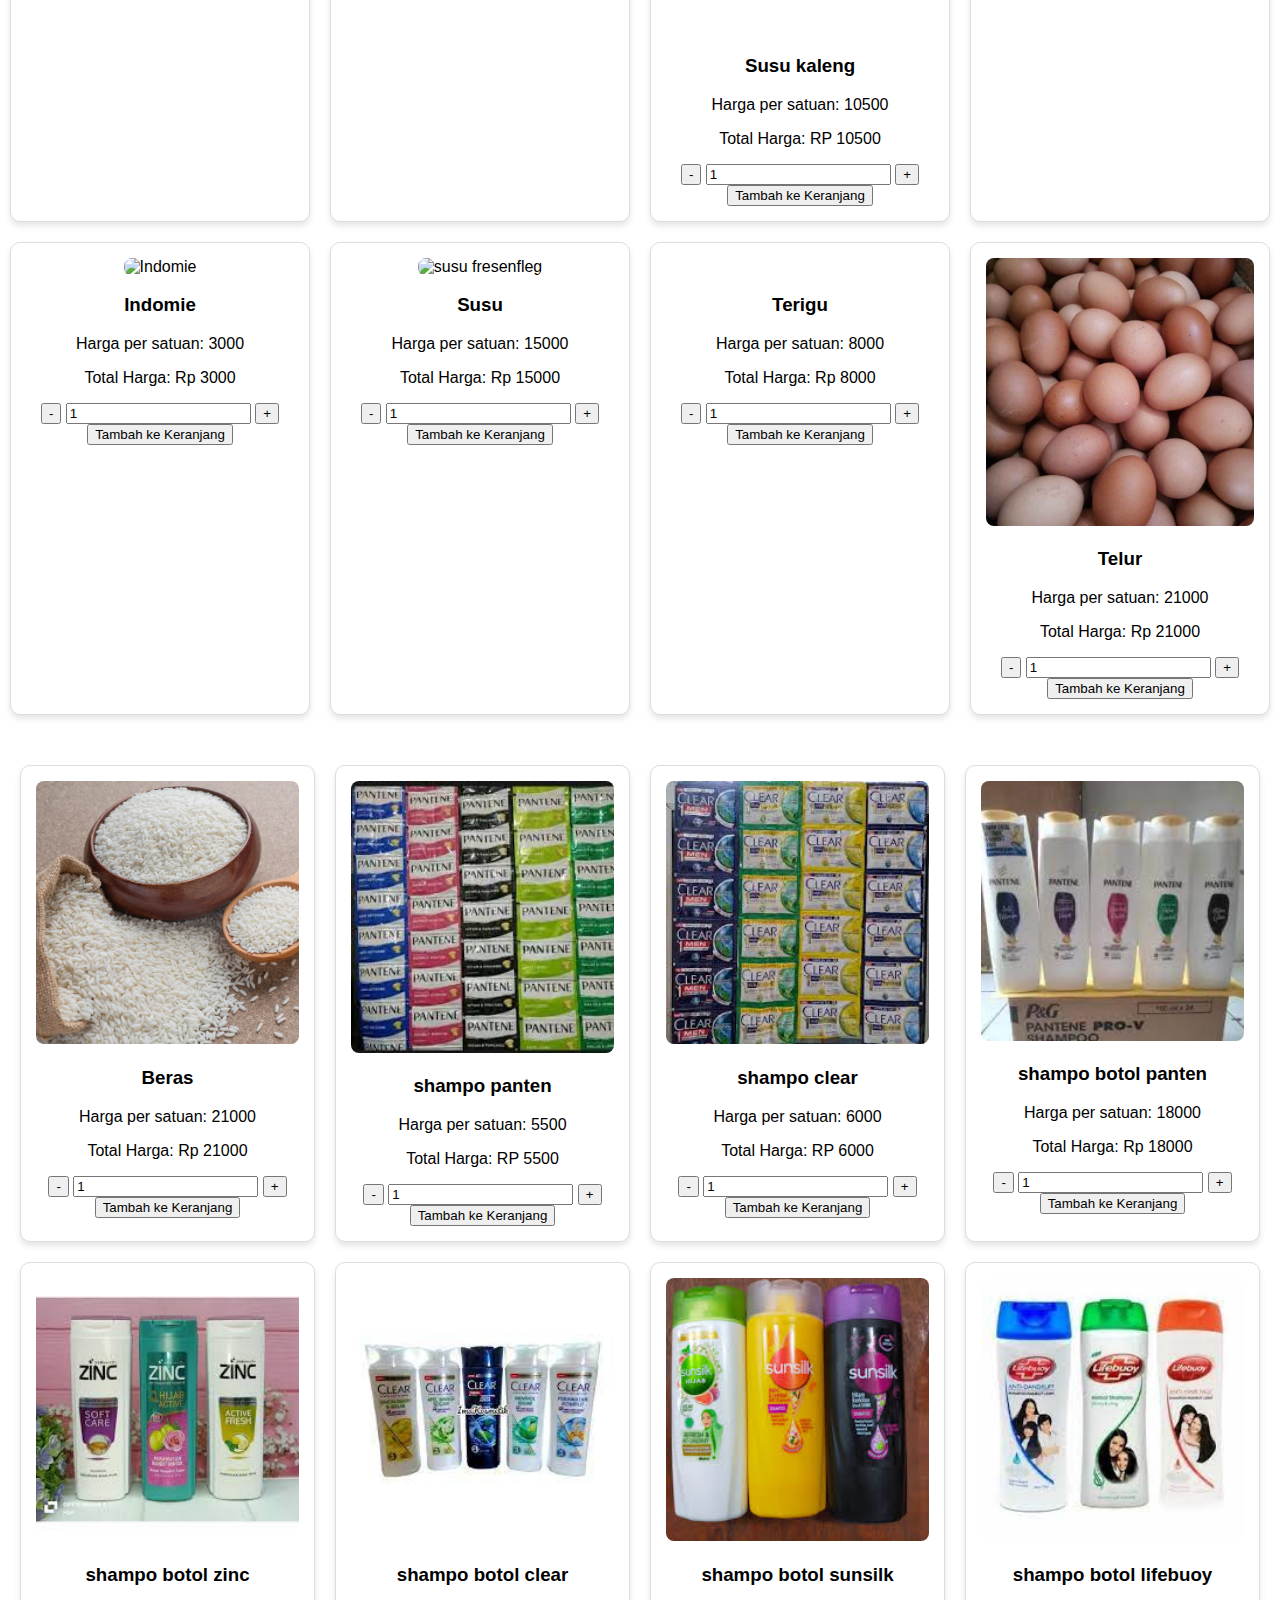
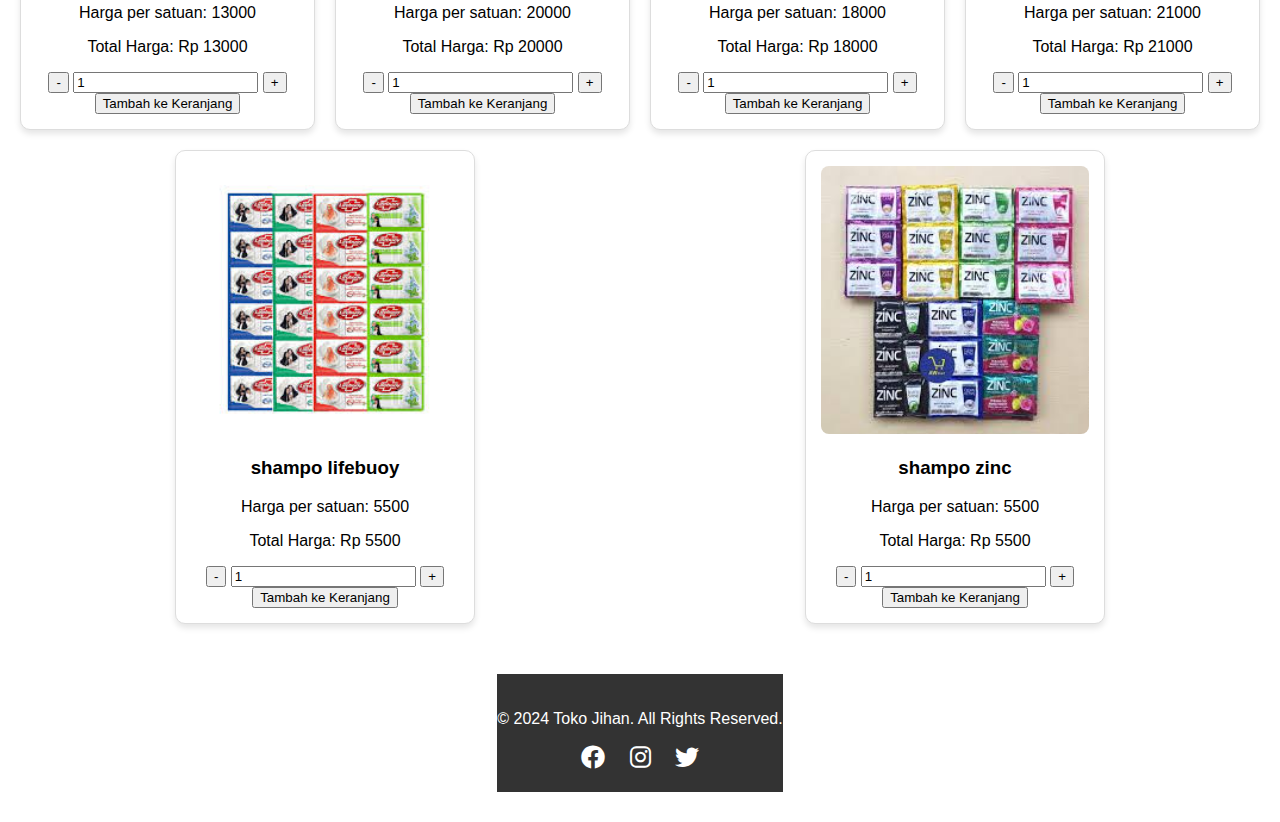
==== commit b89c6aa2: "v" ====
--- a/index.html
+++ b/index.html
@@ -259,22 +259,22 @@
         <button class="btn add-to-cart">Tambah ke Keranjang</button>
     </div>
     <div class="produk-item">
-        <img src="gula.jpg" alt="Gula">
-        <h3>Gula</h3>
-        <p>Harga per satuan: <span class="unit-price">15500</span></p>
-        <p>Total Harga: RP <span class="total-price">15500</span></p>
-        <div class="quantity-control">
-            <button class="minus">-</button>
-            <input type="number" value="1" class="quantity" min="1">
-            <button class="plus">+</button>
-        </div>
-        <button class="btn add-to-cart">Tambah ke Keranjang</button>
-    </div>
-    <div class="produk-item">
-        <img src="minyak.jpg" alt="Minyak">
-        <h3>Minyak</h3>
-        <p>Harga per satuan: <span class="unit-price">31000</span></p>
-        <p>Total Harga: RP <span class="total-price">31000</span></p>
+        <img src="shampo.png" alt="shampo">
+        <h3>shampo panten</h3>
+        <p>Harga per satuan: <span class="unit-price">5500</span></p>
+        <p>Total Harga: RP <span class="total-price">5500</span></p>
+        <div class="quantity-control">
+            <button class="minus">-</button>
+            <input type="number" value="1" class="quantity" min="1">
+            <button class="plus">+</button>
+        </div>
+        <button class="btn add-to-cart">Tambah ke Keranjang</button>
+    </div>
+    <div class="produk-item">
+        <img src="sgampocler.png" alt="shampo">
+        <h3>shampo clear</h3>
+        <p>Harga per satuan: <span class="unit-price">6000</span></p>
+        <p>Total Harga: RP <span class="total-price">6000</span></p>
         <div class="quantity-control">
             <button class="minus">-</button>
             <input type="number" value="1" class="quantity" min="1">
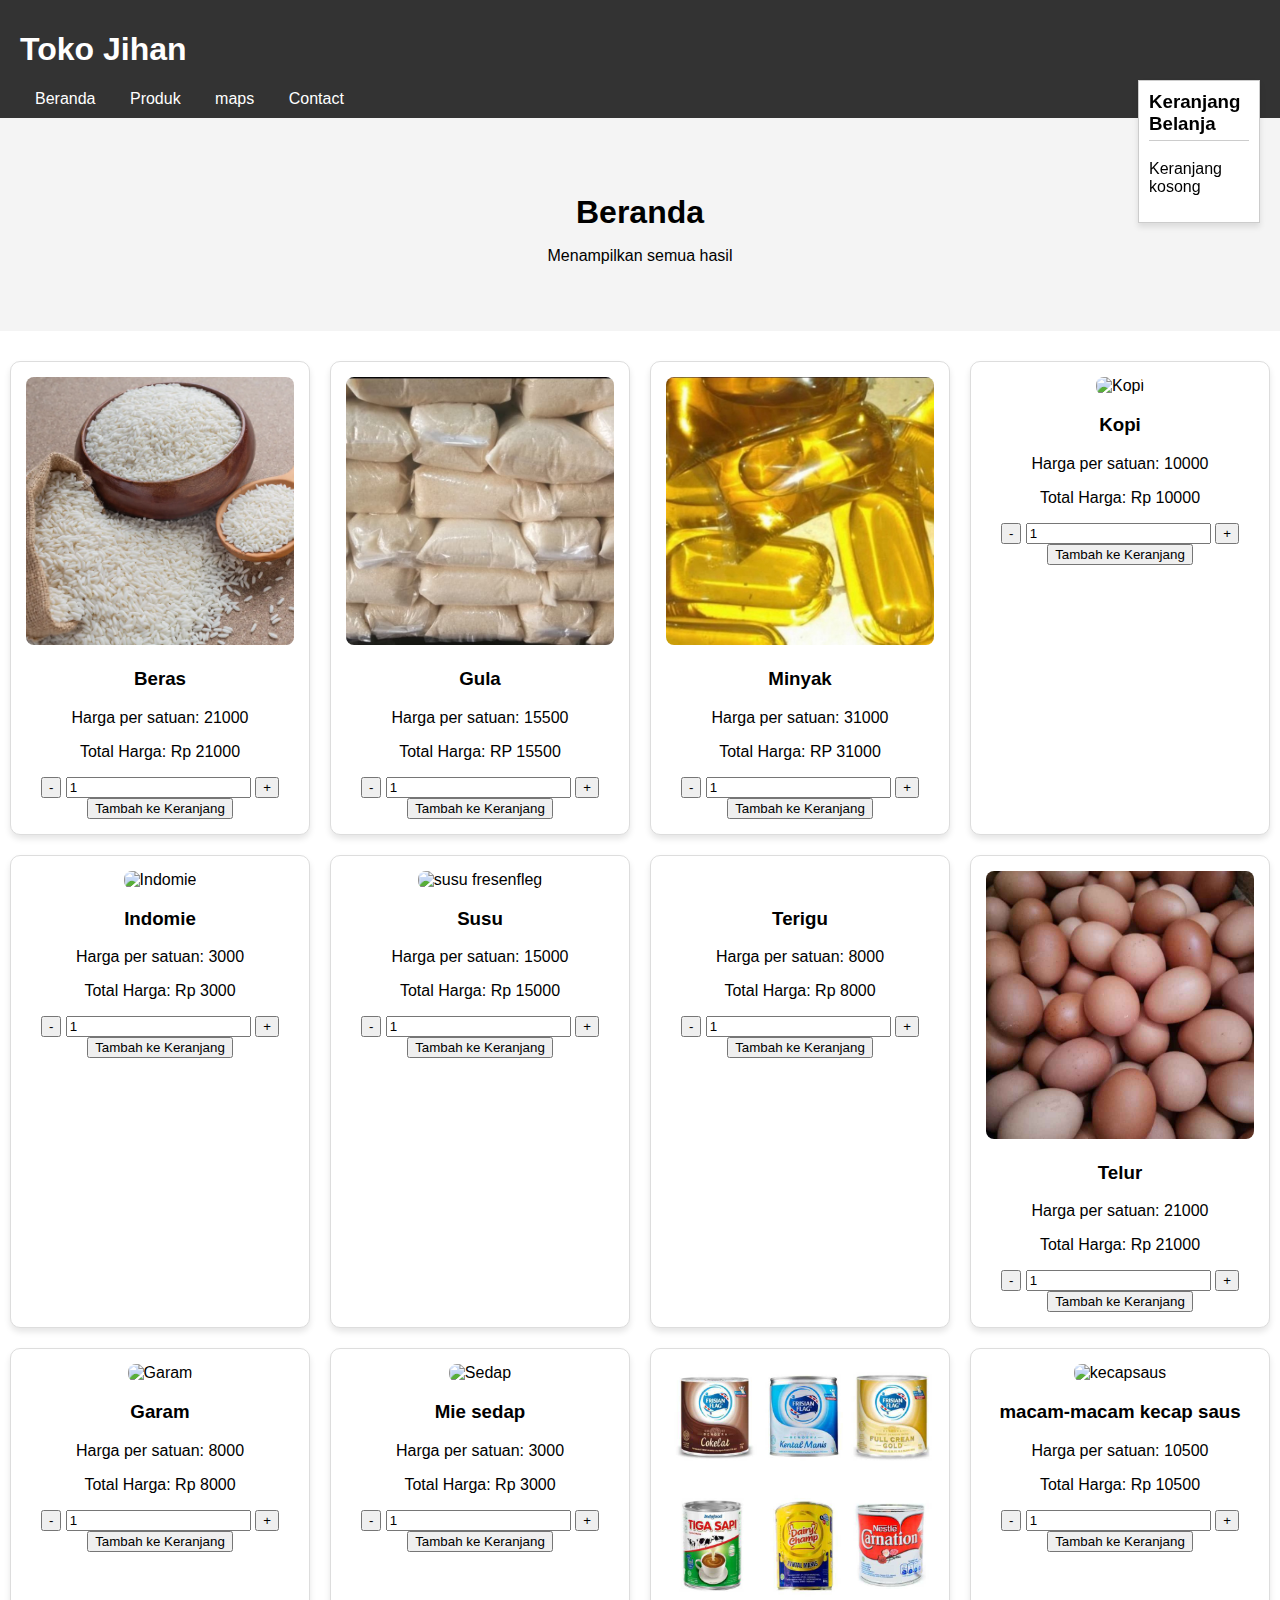
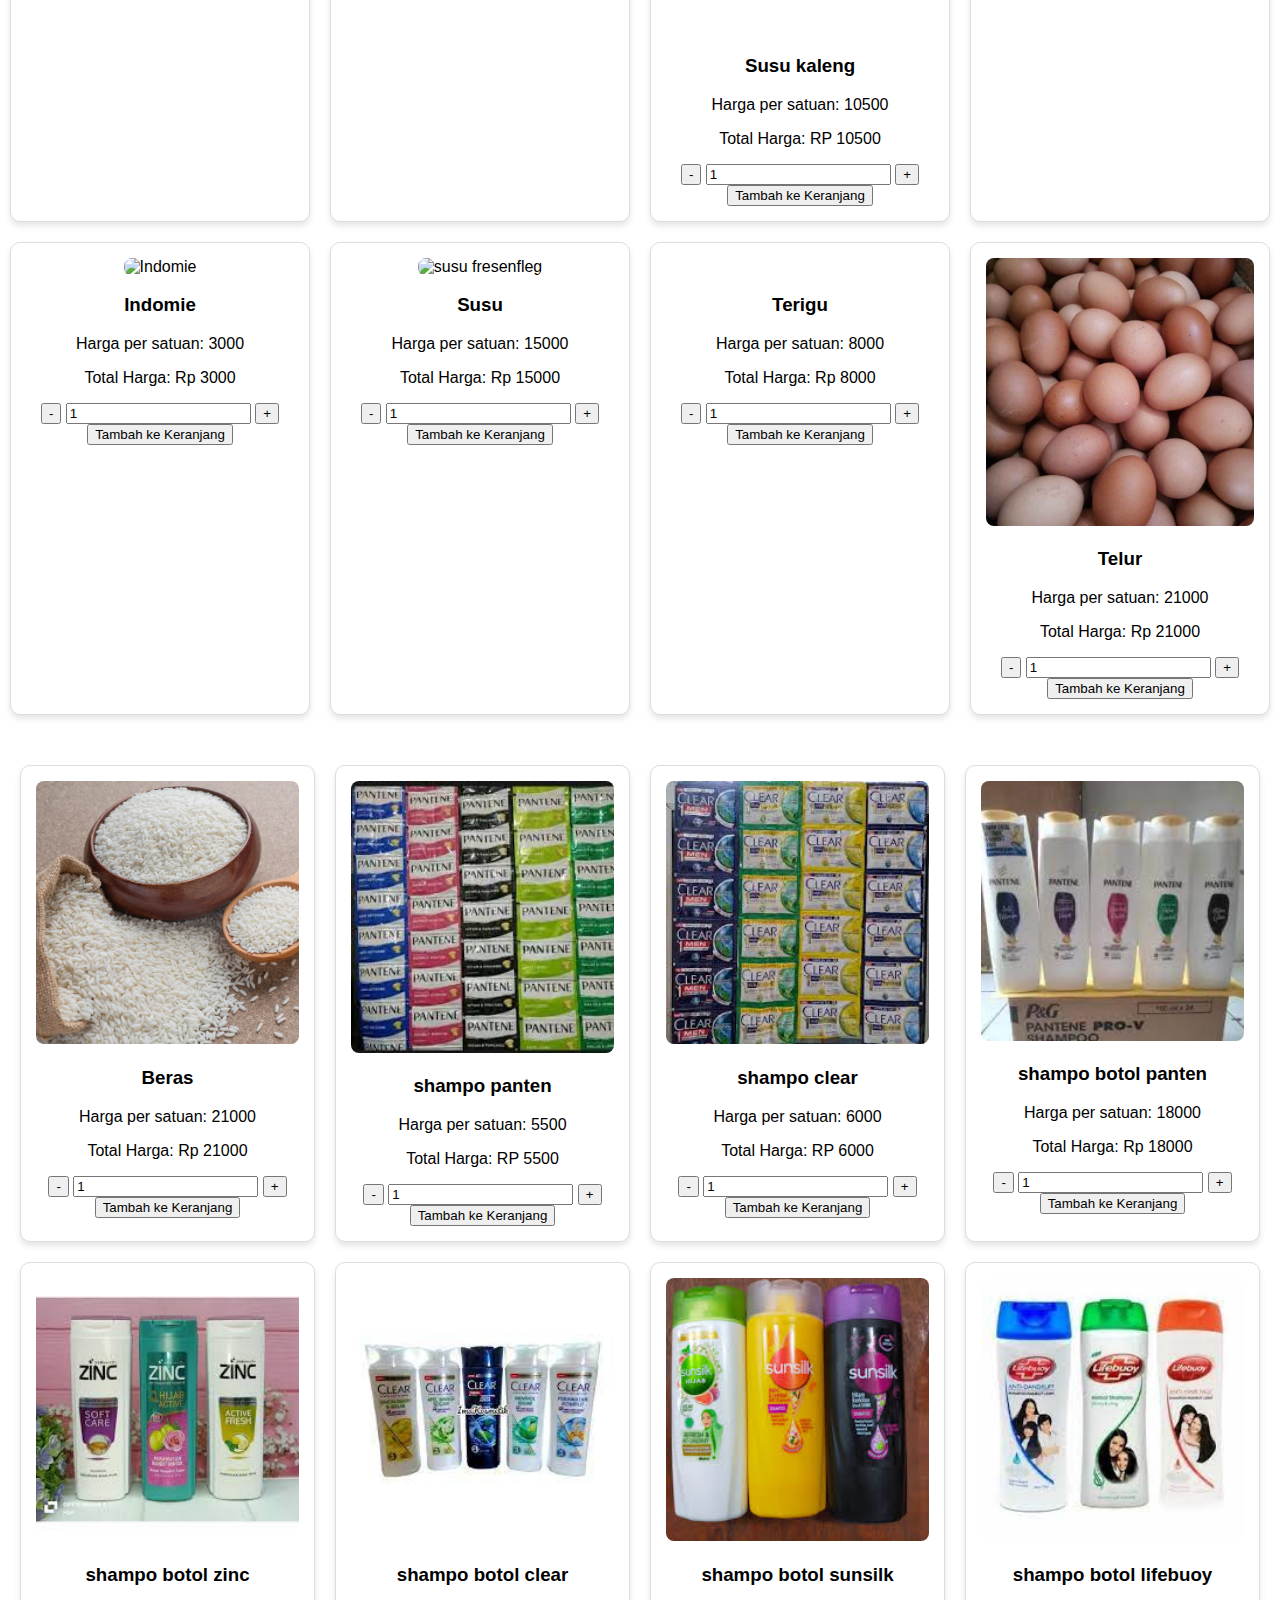
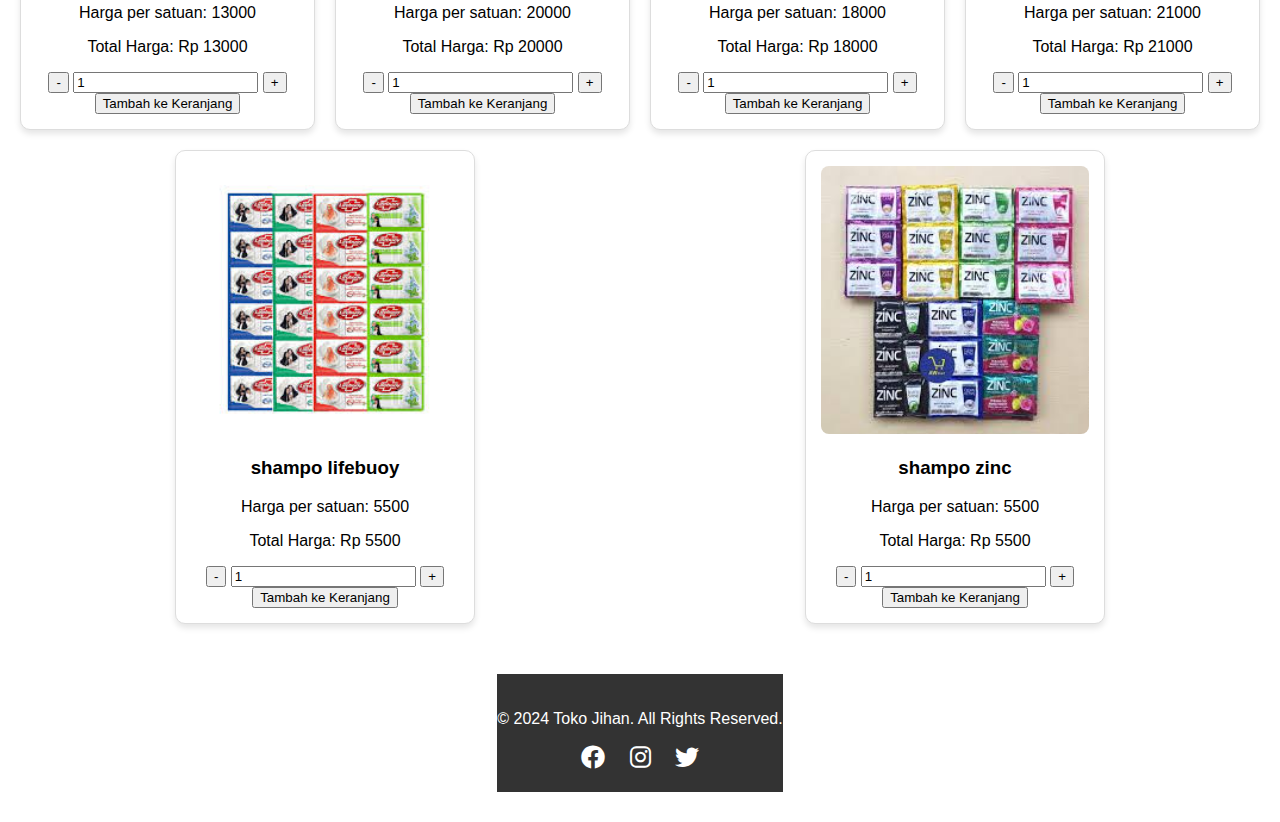
==== commit c288723d: "v" ====
--- a/index.html
+++ b/index.html
@@ -9,7 +9,33 @@
     <!-- Link ke File CSS -->
     <link rel="stylesheet" href="stayl.css">
     <link rel="stylesheet" href="https://cdnjs.cloudflare.com/ajax/libs/font-awesome/6.0.0-beta3/css/all.min.css">
+
+    <meta name="google-site-verification" content="4fLnUhEgJfMu0syMKS0d4ccLJHA-FoKsqenluftU31I" />
+
+    <meta name="description" content="CrootSS: CSS Mobile Friendly Responsive Component and Template." />
+    <meta name="keywords" content="Toko Jihan, CSS, Template, Responsive, produk, contact, html, CSS lib" />
+    <meta property="og:image" content="/favicon.png" />
+  <!-- Meta Tags untuk Open Graph -->
+    <meta property="og:title" content="CrootSS: CSS Mobile Friendly Responsive Component and Template" />
+    <meta property="og:description" content="CSS Mobile Friendly Responsive Component and Template" />
+    <meta property="og:image" content="https://https://tokojihan.id.biz.id//favicon.png" />
+    <meta property="og:url" content="https://tokojihan.id.biz.id/" />
+    <meta property="og:type" content="website" />
+    <!-- Meta Tags untuk Twitter (opsional) -->
+    <meta name="twitter:card" content="summary_large_image" />
+    <meta name="twitter:title" content="CrootSS: CSS Mobile Friendly Responsive Component and Template" />
+    <meta name="twitter:description" content="CSS Mobile Friendly Responsive Component and Template" />
+    <meta name="twitter:image" content="https://www.do.my.id/favicon.png" />
 </head>
+<!-- Google tag (gtag.js) -->
+<script async src="https://www.googletagmanager.com/gtag/js?id=G-MV5S8X76YQ"></script>
+<script>
+  window.dataLayer = window.dataLayer || [];
+  function gtag(){dataLayer.push(arguments);}
+  gtag('js', new Date());
+
+  gtag('config', 'G-MV5S8X76YQ');
+</script>
 <body>
     <!-- Header -->
     <header class="navbar">
